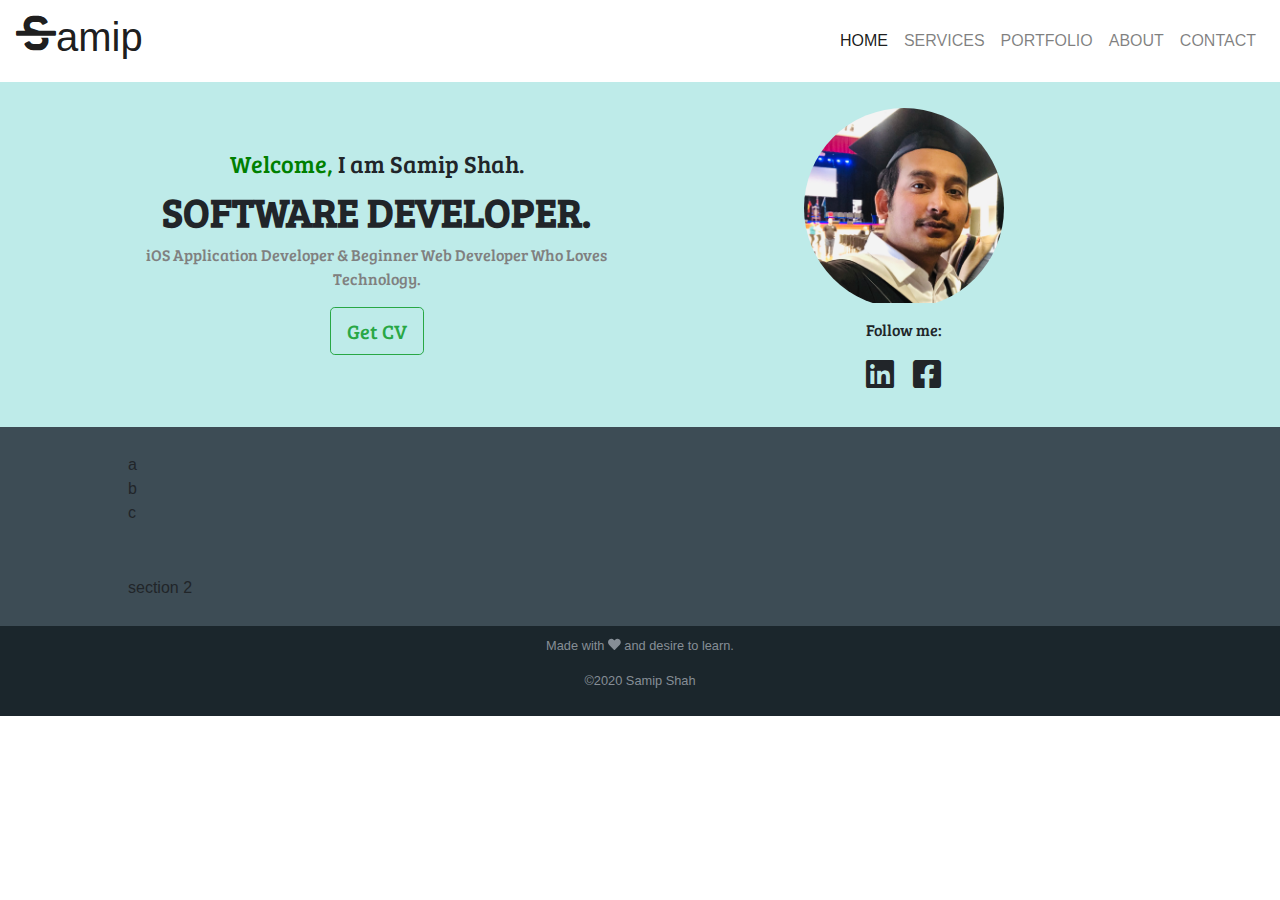
==== index.html @ de15ed1d "Started Home Page" ====
<!DOCTYPE html>
<html lang="en">

<head>
    <title>My Page!</title>
    <link rel="stylesheet" href="styles.css">
    <!-- Bootstrap -->
    <link rel="stylesheet" href="https://stackpath.bootstrapcdn.com/bootstrap/4.3.1/css/bootstrap.min.css"
        integrity="sha384-ggOyR0iXCbMQv3Xipma34MD+dH/1fQ784/j6cY/iJTQUOhcWr7x9JvoRxT2MZw1T" crossorigin="anonymous">
    <!-- JQuery -->
    <script src="https://code.jquery.com/jquery-3.3.1.slim.min.js"
        integrity="sha384-q8i/X+965DzO0rT7abK41JStQIAqVgRVzpbzo5smXKp4YfRvH+8abtTE1Pi6jizo"
        crossorigin="anonymous"></script>
    <script src="https://cdnjs.cloudflare.com/ajax/libs/popper.js/1.14.7/umd/popper.min.js"
        integrity="sha384-UO2eT0CpHqdSJQ6hJty5KVphtPhzWj9WO1clHTMGa3JDZwrnQq4sF86dIHNDz0W1"
        crossorigin="anonymous"></script>
    <script src="https://stackpath.bootstrapcdn.com/bootstrap/4.3.1/js/bootstrap.min.js"
        integrity="sha384-JjSmVgyd0p3pXB1rRibZUAYoIIy6OrQ6VrjIEaFf/nJGzIxFDsf4x0xIM+B07jRM"
        crossorigin="anonymous"></script>
    <!-- Font Awesome Bootstrap CDN-->
    <link href="https://use.fontawesome.com/releases/v5.0.7/css/all.css" rel="stylesheet">
    <!-- Fonts -->
    <link href="https://fonts.googleapis.com/css?family=Bree+Serif|Crete+Round&display=swap" rel="stylesheet">
</head>

<body>

    <!-- Navigation Bar -->
    <nav class="navbar navbar-expand-md navbar-light">
        <a class="navbar-brand" href="#">
            <h1> <i class="fas fa-strikethrough" style="float:left"></i>amip</h1>
        </a>
        <button class="navbar-toggler" type="button" data-toggle="collapse" data-target="#navbarNav"
            aria-controls="navbarNav" aria-expanded="false" aria-label="Toggle navigation">
            <span class="navbar-toggler-icon"></span>
        </button>
        <div class="collapse navbar-collapse" id="navbarNav">
            <ul class="navbar-nav ml-auto">
                <li class="nav-item active"><a class="nav-link" href="#profile">HOME <span class="sr-only">(current)</span></a>
                </li>
                <li class="nav-item"></li><a class="nav-link" href="#">SERVICES</a> </li>
                <li class="nav-item"><a class="nav-link" href="#">PORTFOLIO</a></li>
                <li class="nav-item"><a class="nav-link" href="#">ABOUT</a></li>
                <li class="nav-item"><a class="nav-link" href="#">CONTACT</a></li>
            </ul>
        </div>
    </nav>

    <!-- Profile Section -->
    <section id="profile">
        <div class="row">
            <div class="col-lg-6 profile-text">
                <h4 id="welcome"> <span> Welcome, </span> I am Samip Shah.</h4>
                <h1 id='job-title'>SOFTWARE DEVELOPER.</h1>
                <p id='job-subtitle'>iOS Application Developer & Beginner Web Developer Who Loves Technology.</p>
                <button type="button" class="btn btn-outline-success btn-lg">Get CV</button>
           
            </div>
            <div class="col-lg-6">
                <div class="avatar">
                    <img src="images/sam1.jpeg" alt="Samip's Photo" width="100%">
                </div>
               
                <div class="follow-me">
                    <p>Follow me:</p>
                    <a class="follow-link" href="https://au.linkedin.com/in/samip-shah-274758122"><i class="fab fa-linkedin fa-2x"></i></a>
                    <a class="follow-link"  href="https://www.facebook.com/Samiiiip"><i class="fab fa-facebook-square fa-2x"></i></a>
                </div>

            </div>

        </div>


    </section>

    <section>
        <div>a</div>
        <div>b</div>
        <div>c</div>
    </section>
    <section>section 2</section>
    <footer>
        <p>Made with <svg aria-labelledby="svg-inline--fa-title-WrCo3zv5BnmV" data-prefix="fas" data-icon="heart"
                role="img" xmlns="http://www.w3.org/2000/svg" viewBox="0 0 512 512" class="svg-icon-small">
                <title>love</title>
                <path fill="currentColor"
                    d="M462.3 62.6C407.5 15.9 326 24.3 275.7 76.2L256 96.5l-19.7-20.3C186.1 24.3 104.5 15.9 49.7 62.6c-62.8 53.6-66.1 149.8-9.9 207.9l193.5 199.8c12.5 12.9 32.8 12.9 45.3 0l193.5-199.8c56.3-58.1 53-154.3-9.8-207.9z"
                    class=""></path>
            </svg> and desire to learn.</p>
        <p>©2020 Samip Shah</p>
    </footer>

</body>

</html>
---- styles.css ----
/* Selectors */
a{
    text-decoration: none;
}



body{
    background: #beebe9;
    font-family: "Crete Round","Helvetica Neue",Helvetica,Arial,sans-serif;
    text-align: center;
    
}



footer{
    background: #1b262c;
    color: #868e96;
    display: inline-flex;
    padding: 10px 20px;
    text-align: center;
    font-size: 0.8rem;
}


header{
    color: #1a1f25;
}

section{
   background-color: #3d4c55;
   padding: 2% 10%;
}


/* Nav Section */
.svg-icon-small{
    height: 1em;
    vertical-align: -0.125em;
}

/* Profile Section */
.avatar {
    width: 200px;
    height: 200px;
    border-radius: 50%;
    overflow: hidden;
    margin-left: auto;
    margin-right: auto;
  }

  .follow-me{
    text-align: center;
    padding: 10px;
}

.follow-link{
    padding: 8px;
    color: inherit;
}


#job-subtitle{
    color: grey;
}

#job-title{
    font-weight: bolder;
}

  #profile{
    font-family: 'Bree Serif','Crete Round', serif;
    background-color: #beebe9;
    line-height: 1.5;
}

.profile-text{
    padding: 4%;
   text-align: center;
   vertical-align: middle;
}

  .rouned-image{
    vertical-align: middle;
    width: 50px;
    height: 50px;
    border-radius: 100%;
}

  #welcome span{
    color: green;
    
}
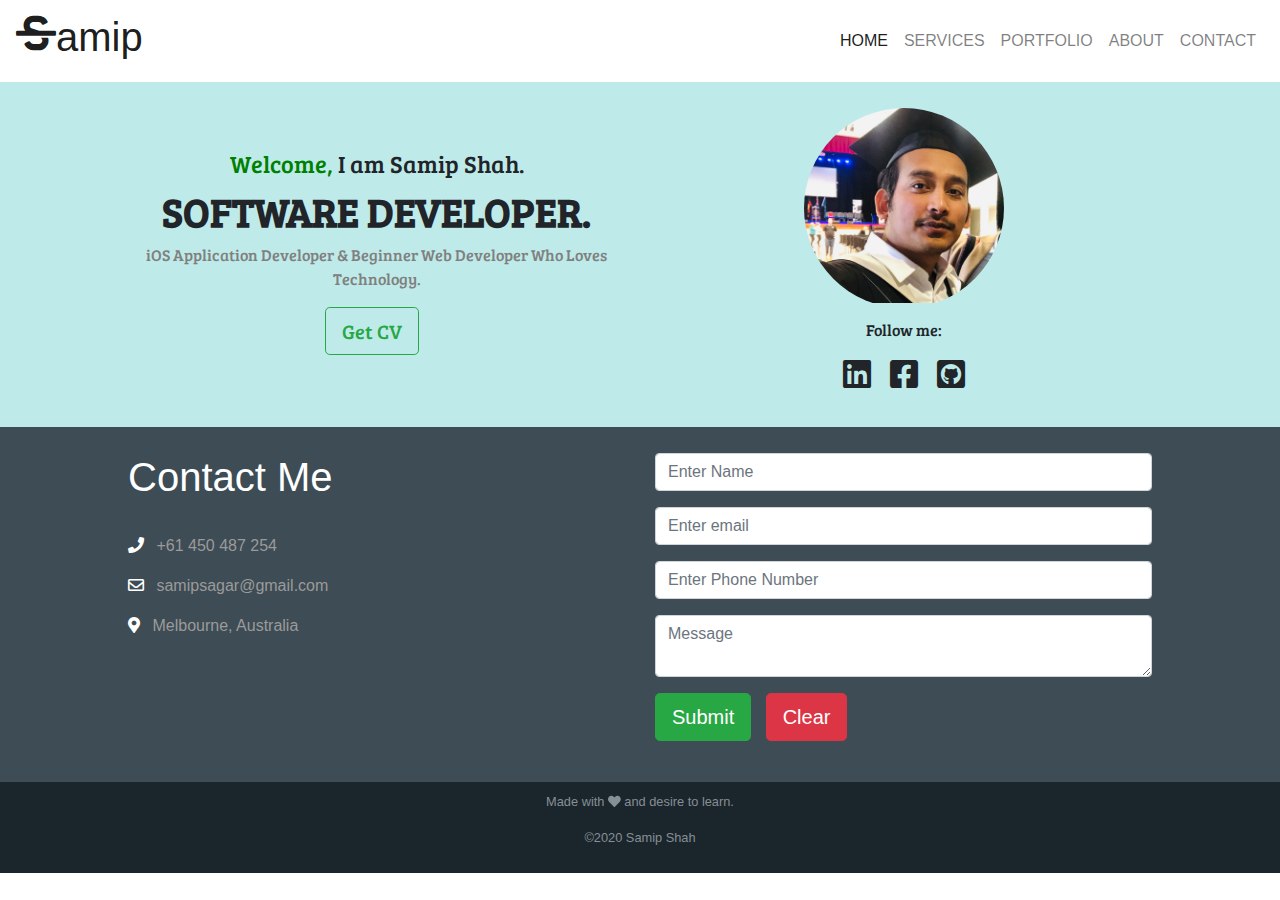
==== commit ae31ce68: "Add files via upload" ====
--- a/index.html
+++ b/index.html
@@ -2,7 +2,7 @@
 <html lang="en">
 
 <head>
-    <title>My Page!</title>
+    <title>Samip Shah</title>
     <link rel="stylesheet" href="styles.css">
     <!-- Bootstrap -->
     <link rel="stylesheet" href="https://stackpath.bootstrapcdn.com/bootstrap/4.3.1/css/bootstrap.min.css"
@@ -24,7 +24,6 @@
 </head>
 
 <body>
-
     <!-- Navigation Bar -->
     <nav class="navbar navbar-expand-md navbar-light">
         <a class="navbar-brand" href="#">
@@ -36,7 +35,8 @@
         </button>
         <div class="collapse navbar-collapse" id="navbarNav">
             <ul class="navbar-nav ml-auto">
-                <li class="nav-item active"><a class="nav-link" href="#profile">HOME <span class="sr-only">(current)</span></a>
+                <li class="nav-item active"><a class="nav-link" href="#profile">HOME <span
+                            class="sr-only">(current)</span></a>
                 </li>
                 <li class="nav-item"></li><a class="nav-link" href="#">SERVICES</a> </li>
                 <li class="nav-item"><a class="nav-link" href="#">PORTFOLIO</a></li>
@@ -54,17 +54,22 @@
                 <h1 id='job-title'>SOFTWARE DEVELOPER.</h1>
                 <p id='job-subtitle'>iOS Application Developer & Beginner Web Developer Who Loves Technology.</p>
                 <button type="button" class="btn btn-outline-success btn-lg">Get CV</button>
-           
+
             </div>
             <div class="col-lg-6">
                 <div class="avatar">
                     <img src="images/sam1.jpeg" alt="Samip's Photo" width="100%">
                 </div>
-               
+
                 <div class="follow-me">
                     <p>Follow me:</p>
-                    <a class="follow-link" href="https://au.linkedin.com/in/samip-shah-274758122"><i class="fab fa-linkedin fa-2x"></i></a>
-                    <a class="follow-link"  href="https://www.facebook.com/Samiiiip"><i class="fab fa-facebook-square fa-2x"></i></a>
+                    <a class="follow-link" href="https://au.linkedin.com/in/samip-shah-274758122"><i
+                            class="fab fa-linkedin fa-2x"></i></a>
+                    <a class="follow-link" href="https://www.facebook.com/Samiiiip"><i
+                            class="fab fa-facebook-square fa-2x"></i></a>
+                    <a class="follow-link" href="https://github.com/samip77"><i class="fab fa-github-square fa-2x"></i></a>
+
+
                 </div>
 
             </div>
@@ -74,12 +79,44 @@
 
     </section>
 
-    <section>
-        <div>a</div>
-        <div>b</div>
-        <div>c</div>
+
+    <!-- Contact Section -->
+    <section id="contact-section">
+        <div class="row">
+            <div class="contact-detail col-lg-6">
+                <h1 id="contact-header">Contact Me</h1>
+                <p><i class="fas fa-phone contact-icons"></i> +61 450 487 254</p>
+                <p><i class="far fa-envelope contact-icons"></i> samipsagar@gmail.com</p>
+                <p><i class="fas fa-map-marker-alt contact-icons"></i> Melbourne, Australia</p>
+            </div>
+
+            <div class="contact-form col-lg-6">
+                <form>
+                    <div class="form-group">
+                        <input type="text" class="form-control" id="input-name" placeholder="Enter Name">
+                    </div>
+                    <div class="form-group">
+                        <input type="email" class="form-control" id="input-email" aria-describedby="emailHelp"
+                            placeholder="Enter email">
+                    </div>
+                    <div class="form-group">
+                        <input type="tel" class="form-control" id="input-tel" placeholder="Enter Phone Number">
+                    </div>
+                    <div class="form-group">
+                        <textarea class="form-control" aria-label="textarea" placeholder="Message"></textarea>
+                    </div>
+                    <div class="form-group">
+                        <button type="submit" class="btn btn-success btn-lg">Submit</button>
+                        <button class="btn btn-danger btn-lg">Clear</button>
+                    </div>
+                </form>
+            </div>
+        </div>
+
     </section>
-    <section>section 2</section>
+
+
+
     <footer>
         <p>Made with <svg aria-labelledby="svg-inline--fa-title-WrCo3zv5BnmV" data-prefix="fas" data-icon="heart"
                 role="img" xmlns="http://www.w3.org/2000/svg" viewBox="0 0 512 512" class="svg-icon-small">
--- a/styles.css
+++ b/styles.css
@@ -91,4 +91,23 @@
   #welcome span{
     color: green;
     
-}+}
+
+/* Contact Me */
+.btn{
+    margin-right: 2%;
+}
+
+.contact-detail{
+    color: rgb(156, 154, 154);
+    padding: 0% 3% 3% 0%;
+}
+
+#contact-header{
+    color: white;
+    padding-bottom: 5%;
+}
+.contact-icons{
+    color: white;
+    padding-right: 8px;
+}
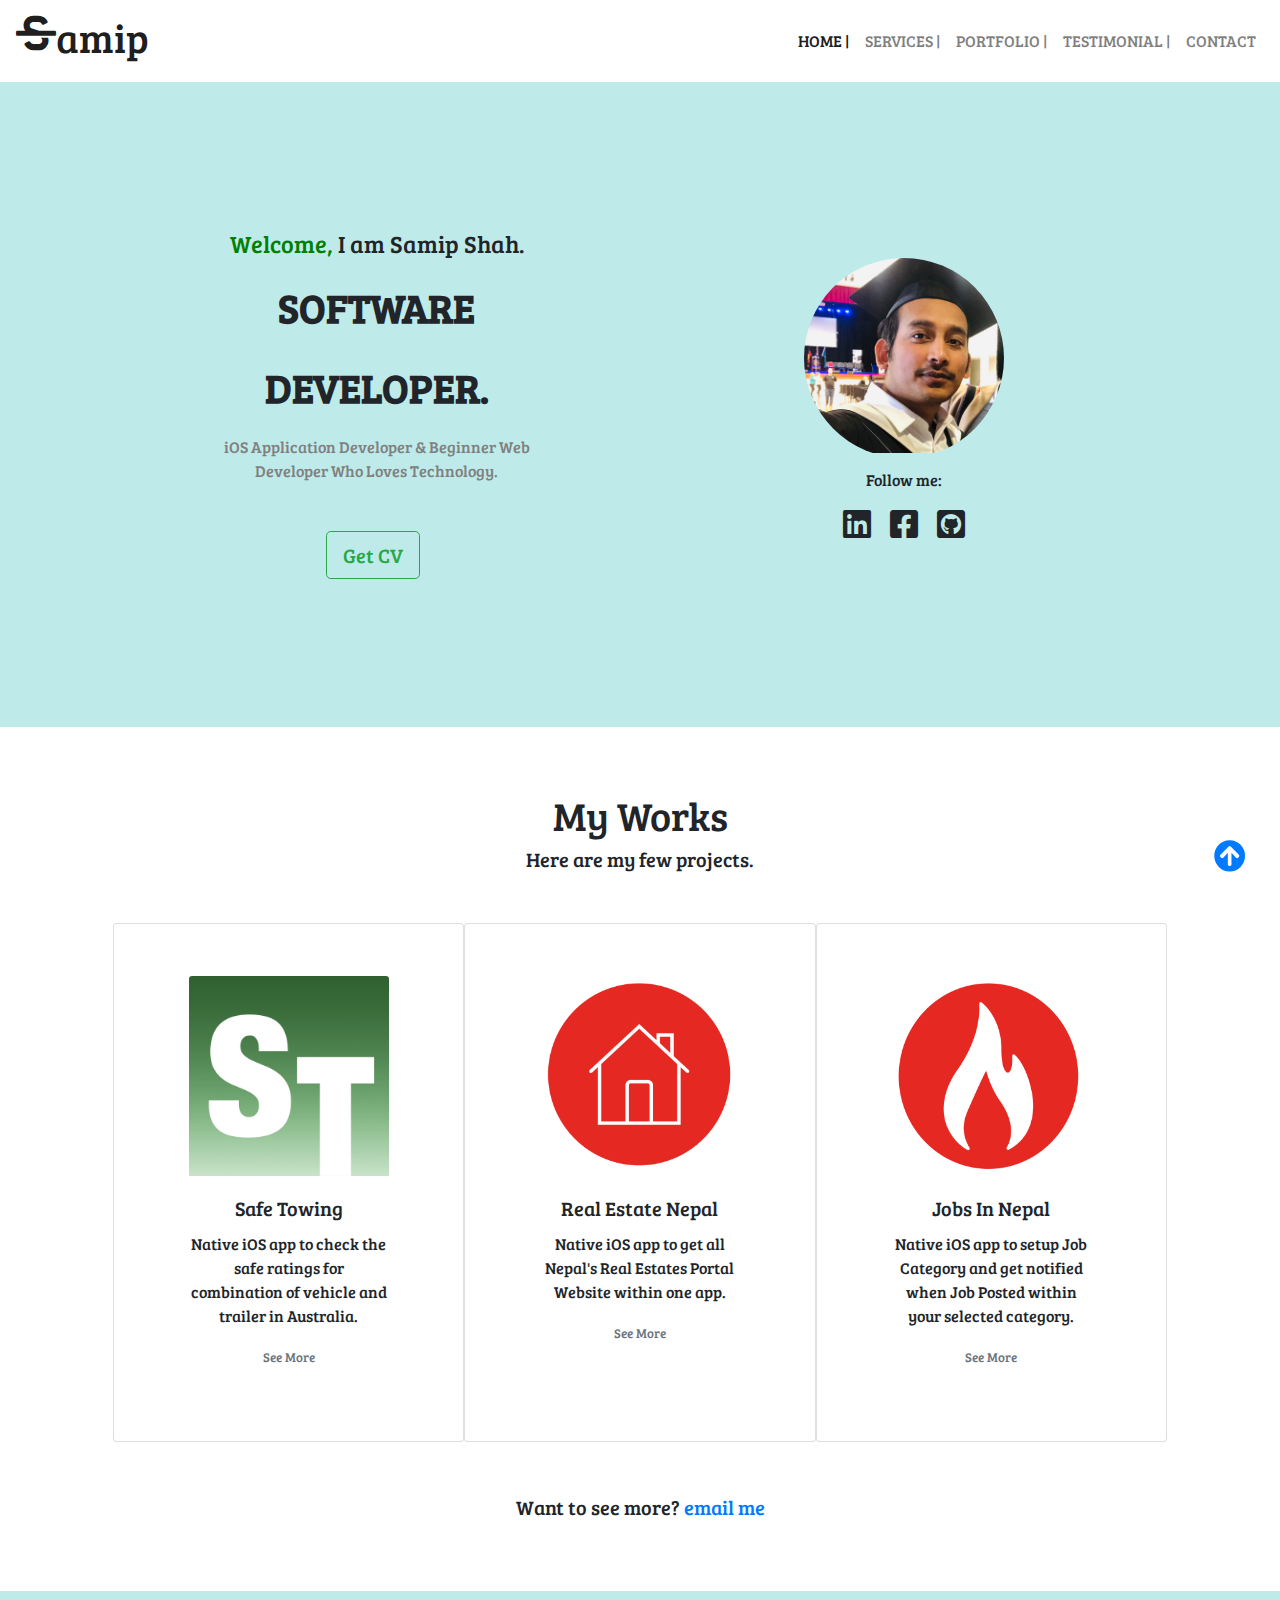
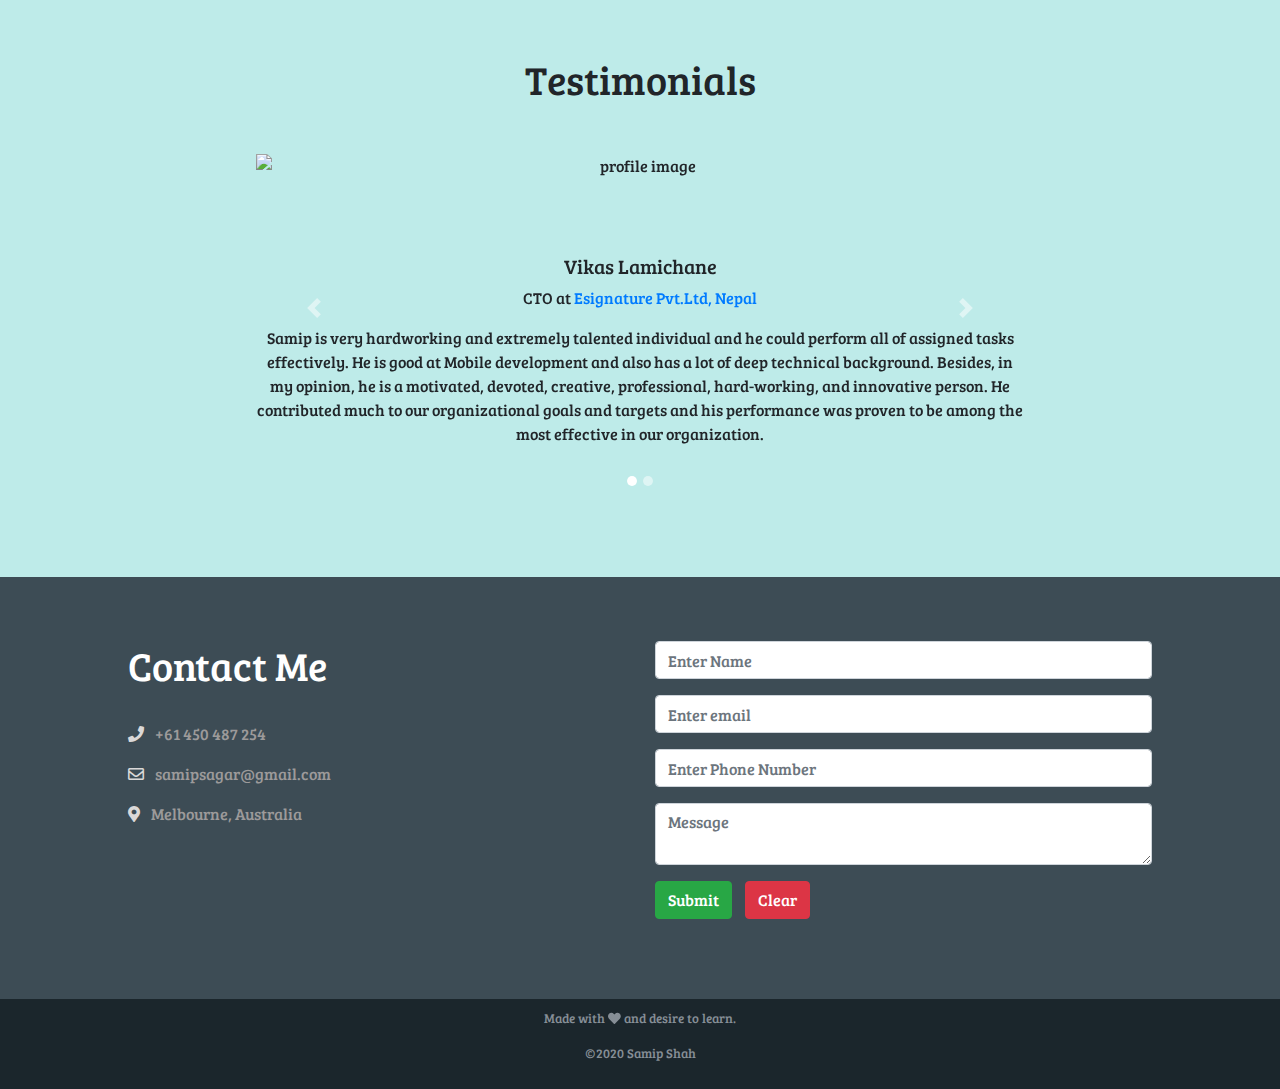
==== commit 5f66c8de: "Add files via upload" ====
--- a/index.html
+++ b/index.html
@@ -3,7 +3,7 @@
 
 <head>
     <title>Samip Shah</title>
-    <link rel="stylesheet" href="styles.css">
+    
     <!-- Bootstrap -->
     <link rel="stylesheet" href="https://stackpath.bootstrapcdn.com/bootstrap/4.3.1/css/bootstrap.min.css"
         integrity="sha384-ggOyR0iXCbMQv3Xipma34MD+dH/1fQ784/j6cY/iJTQUOhcWr7x9JvoRxT2MZw1T" crossorigin="anonymous">
@@ -21,6 +21,8 @@
     <link href="https://use.fontawesome.com/releases/v5.0.7/css/all.css" rel="stylesheet">
     <!-- Fonts -->
     <link href="https://fonts.googleapis.com/css?family=Bree+Serif|Crete+Round&display=swap" rel="stylesheet">
+    <link rel="stylesheet" href="styles.css">
+    
 </head>
 
 <body>
@@ -35,28 +37,28 @@
         </button>
         <div class="collapse navbar-collapse" id="navbarNav">
             <ul class="navbar-nav ml-auto">
-                <li class="nav-item active"><a class="nav-link" href="#profile">HOME <span
-                            class="sr-only">(current)</span></a>
+                <li class="nav-item active"><a class="nav-link" href="#profile-section">HOME |</a>
                 </li>
-                <li class="nav-item"></li><a class="nav-link" href="#">SERVICES</a> </li>
-                <li class="nav-item"><a class="nav-link" href="#">PORTFOLIO</a></li>
-                <li class="nav-item"><a class="nav-link" href="#">ABOUT</a></li>
-                <li class="nav-item"><a class="nav-link" href="#">CONTACT</a></li>
+                <li class="nav-item"></li><a class="nav-link" href="#">SERVICES |</a> </li>
+                <li class="nav-item"><a class="nav-link" href="#portfolio-section">PORTFOLIO |</a></li>
+                <li class="nav-item"><a class="nav-link" href="#testimonial-section">TESTIMONIAL |</a></li>
+                <li class="nav-item"><a class="nav-link" href="#contact-section">CONTACT</a></li>
             </ul>
         </div>
     </nav>
 
     <!-- Profile Section -->
-    <section id="profile">
+    <section id="profile-section">
         <div class="row">
-            <div class="col-lg-6 profile-text">
+            <div class="col-lg-6 profile-decoration">
                 <h4 id="welcome"> <span> Welcome, </span> I am Samip Shah.</h4>
                 <h1 id='job-title'>SOFTWARE DEVELOPER.</h1>
                 <p id='job-subtitle'>iOS Application Developer & Beginner Web Developer Who Loves Technology.</p>
-                <button type="button" class="btn btn-outline-success btn-lg">Get CV</button>
-
-            </div>
-            <div class="col-lg-6">
+                <a href="https://drive.google.com/open?id=1Mwg7FErZd4bQFOlJo0DcmWFqOMmaHLR_"   target="_blank">
+                    <button type="button" class="btn btn-outline-success btn-lg"> Get CV</button>
+                </a>
+            </div>
+            <div class="col-lg-6 profile-decoration">
                 <div class="avatar">
                     <img src="images/sam1.jpeg" alt="Samip's Photo" width="100%">
                 </div>
@@ -67,18 +69,102 @@
                             class="fab fa-linkedin fa-2x"></i></a>
                     <a class="follow-link" href="https://www.facebook.com/Samiiiip"><i
                             class="fab fa-facebook-square fa-2x"></i></a>
-                    <a class="follow-link" href="https://github.com/samip77"><i class="fab fa-github-square fa-2x"></i></a>
-
-
-                </div>
-
-            </div>
-
-        </div>
-
-
-    </section>
-
+                    <a class="follow-link" href="https://github.com/samip77"><i
+                            class="fab fa-github-square fa-2x"></i></a>
+
+
+                </div>
+
+            </div>
+
+        </div>
+
+    </section>
+
+    <!-- Portfolio -->
+    <section id="portfolio-section">
+        <h1> My Works</h1>
+        <h5 id="portfolio-subtitle">Here are my few projects.</h5>
+        
+        <div class="row">
+            <div class=" col-lg-4 col-md-6 card">
+                <img src="/images/safe-towing.png" class="card-img-top" alt="image">
+                <div class="card-body">
+                    <h5 class="card-title">Safe Towing</h5>
+                    <p class="card-text">Native iOS app to check the safe ratings for combination of vehicle and trailer in Australia.</p>
+                    <a href="https://testflight.apple.com/join/BWZs
+                    z4bE" target="_blank"><p class="card-text"><small class="text-muted">See More</small></p></a>
+                    
+                </div>
+            </div>
+
+            <div class=" col-lg-4 col-md-6 card">
+                <img src="/images/real-estate-nepal.png" class="card-img-top" alt="image">
+                <div class="card-body">
+                    <h5 class="card-title">Real Estate Nepal</h5>
+                    <p class="card-text">Native iOS app to get all Nepal's Real Estates Portal Website within one app.</p>
+                    <a href="https://apps.apple.com/ae/app/real-estate-nepal/id1177378946" target="_blank"><p class="card-text"><small class="text-muted">See More</small></p></a>
+                    
+                </div>
+            </div>
+
+            <div class=" col-lg-4 col-md-6 card">
+                <img src="/images/jobs-in-nepal.png" class="card-img-top" alt="image">
+                <div class="card-body">
+                    <h5 class="card-title">Jobs In Nepal</h5>
+                    <p class="card-text">Native iOS app to setup Job Category and get notified when Job Posted within your selected category.</p>
+                    <a href="https://apps.apple.com/us/app/jobs-in-nepal/id1162579926" target="_blank"><p class="card-text"><small class="text-muted">See More</small></p></a>
+                    
+                </div>
+            </div>
+        </div>
+        <h5>Want to see more? <a href="mailto:samipsagar@gmail.com">email me</a> </h5>
+
+    </section>
+
+    <section id="testimonial-section">
+        <h1>Testimonials</h1>
+
+        <div id="testimonial">
+            <div id="carouselExampleIndicators" class="carousel slide" data-ride="carousel">
+                <ol class="carousel-indicators">
+                    <li data-target="#carouselExampleIndicators" data-slide-to="0" class="active"></li>
+                    <li data-target="#carouselExampleIndicators" data-slide-to="1"></li>
+                  </ol>
+
+                <div class="carousel-inner">
+                    <div class="carousel-item  active">
+                        <img  class="d-block w-100 " src="https://media-exp1.licdn.com/dms/image/C4E03AQFgdnhAEw2_0Q/profile-displayphoto-shrink_200_200/0?e=1585180800&v=beta&t=eCPJxl-Mf0yw22-zw7P5oxsDI9oKc2Q5RCHym_Qis_c" alt="profile image">
+                         <h5>Vikas Lamichane</h5>
+                         <p>CTO at <a href="http://esignature.com.np/">Esignature Pvt.Ltd, Nepal</a> </p>
+                         <p>Samip is very hardworking and extremely talented individual and he could perform all of assigned tasks effectively. He is good at Mobile development and also has a lot of deep technical background. Besides, in my opinion, he is a motivated, devoted, creative, professional, hard-working, and innovative person. He contributed much to our organizational goals and targets and his performance was proven to be among the most effective in our organization.</p>
+                    </div>
+        
+                    <div class="carousel-item ">
+                        <img  class="d-block w-100 " src="https://media-exp1.licdn.com/dms/image/C5103AQEpLgdmSSkddw/profile-displayphoto-shrink_200_200/0?e=1585180800&v=beta&t=Se7uiFIFz8PsnxNTlYODZlEaNF7P-08jekmcO-tk4Tg" alt="profile image">
+                        <h5>Dip kasyap</h5>
+                        <p>iOS developer at <a href="https://mport.com/"> mPort, Austraia</a></p>
+                        <p>I mentored him while I was working at E-signature. I found him a very quick learner, friendly, professional and dedicated to the task. He is a problem solver and an easy fit for any team he is assigned to and an influential member.
+                            Personal, I have worked with him on several projects on which his contribution was significant to the success of projects</p>
+                    </div>
+    
+                </div>                
+                <a class="carousel-control-prev" href="#carouselExampleIndicators" role="button" data-slide="prev">
+                  <span class="carousel-control-prev-icon" aria-hidden="true"></span>
+                  <span class="sr-only">Previous</span>
+                </a>
+                <a class="carousel-control-next" href="#carouselExampleIndicators" role="button" data-slide="next">
+                  <span class="carousel-control-next-icon" aria-hidden="true"></span>
+                  <span class="sr-only">Next</span>
+                </a>
+            </div>
+            
+    
+
+        </div>
+
+        
+    </section>
 
     <!-- Contact Section -->
     <section id="contact-section">
@@ -91,7 +177,7 @@
             </div>
 
             <div class="contact-form col-lg-6">
-                <form>
+                <form action="mailto:samipsagar@gmail.com" method="post" enctype="text/plain">
                     <div class="form-group">
                         <input type="text" class="form-control" id="input-name" placeholder="Enter Name">
                     </div>
@@ -106,14 +192,16 @@
                         <textarea class="form-control" aria-label="textarea" placeholder="Message"></textarea>
                     </div>
                     <div class="form-group">
-                        <button type="submit" class="btn btn-success btn-lg">Submit</button>
-                        <button class="btn btn-danger btn-lg">Clear</button>
+                        <button type="submit" class="btn btn-success ">Submit</button>
+                        <button class="btn btn-danger ">Clear</button>
                     </div>
                 </form>
             </div>
         </div>
 
     </section>
+
+
 
 
 
@@ -128,6 +216,11 @@
         <p>©2020 Samip Shah</p>
     </footer>
 
+    <div id="fixed-button" class="fixed-action-btn">
+        <a href="#profile-section">
+            <i class="fas fa-arrow-circle-up fa-2x"></i>
+        </a>
+    </div>
 </body>
 
 </html>--- a/styles.css
+++ b/styles.css
@@ -1,23 +1,21 @@
 /* Selectors */
-a{
+/* a{
     text-decoration: none;
-}
-
-
+} */
 
 body{
-    background: #beebe9;
-    font-family: "Crete Round","Helvetica Neue",Helvetica,Arial,sans-serif;
+    background-color: white;
+    font-family: "Bree Serif","Crete Round","Helvetica Neue",Helvetica,Arial,sans-serif;
     text-align: center;
-    
+    margin: 0;
+    padding: 0;
 }
 
 
 
 footer{
-    background: #1b262c;
+    background-color: #1b262c;
     color: #868e96;
-    display: inline-flex;
     padding: 10px 20px;
     text-align: center;
     font-size: 0.8rem;
@@ -29,8 +27,8 @@
 }
 
 section{
-   background-color: #3d4c55;
-   padding: 2% 10%;
+   padding: 5% 10%;
+   text-align: center;
 }
 
 
@@ -63,28 +61,31 @@
 
 #job-subtitle{
     color: grey;
+    padding-bottom: 2rem;
 }
 
 #job-title{
     font-weight: bolder;
+    line-height: 2;
 }
 
-  #profile{
+  #profile-section{
+    background-color: #beebe9;
     font-family: 'Bree Serif','Crete Round', serif;
-    background-color: #beebe9;
     line-height: 1.5;
 }
 
-.profile-text{
-    padding: 4%;
+.profile-decoration{
    text-align: center;
-   vertical-align: middle;
+   margin-top: auto;
+   margin-bottom: auto;
+   padding: 8%;
 }
 
   .rouned-image{
     vertical-align: middle;
-    width: 50px;
-    height: 50px;
+    width: 80px;
+    height: 80px;
     border-radius: 100%;
 }
 
@@ -93,14 +94,41 @@
     
 }
 
+/* Portfolio-section */
+
+#portfolio-section{
+    background-color: white;
+    text-align: center;
+}
+
+#portfolio-subtitle{
+    margin-bottom: 5%;
+}
+
+#portfolio-section img{
+   width: 200px;
+   height: 200px;
+   margin-left: auto ;
+   margin-right: auto ;
+}
+
+.card{
+    margin: 0 0 5% 0;
+    padding: 5%;
+}
+
 /* Contact Me */
 .btn{
     margin-right: 2%;
 }
 
+#contact-section{
+    background-color: #3d4c55;
+    text-align: left;
+}
+
 .contact-detail{
     color: rgb(156, 154, 154);
-    padding: 0% 3% 3% 0%;
 }
 
 #contact-header{
@@ -108,6 +136,43 @@
     padding-bottom: 5%;
 }
 .contact-icons{
-    color: white;
+    color: rgb(218, 216, 216);
     padding-right: 8px;
 }
+
+
+/* fixed button */
+#fixed-button{
+    bottom: 2%; 
+    right: 2%;
+    position: fixed; 
+    padding: 8px;
+}
+
+
+/* Testimonial section */
+
+#testimonial-section{
+    background-color: #beebe9;
+}
+
+#testimonial{
+ margin: 5% auto 5% auto;
+ max-width: 75%;
+
+}
+
+#testimonial img {
+    width: 100px;
+    height: 100px;
+    object-fit: contain;
+}
+
+.carousel-indicators li {
+    width: 10px;
+    height: 10px;
+    border-radius: 100%;
+}
+.carousel-indicators {
+    bottom: -50px;
+}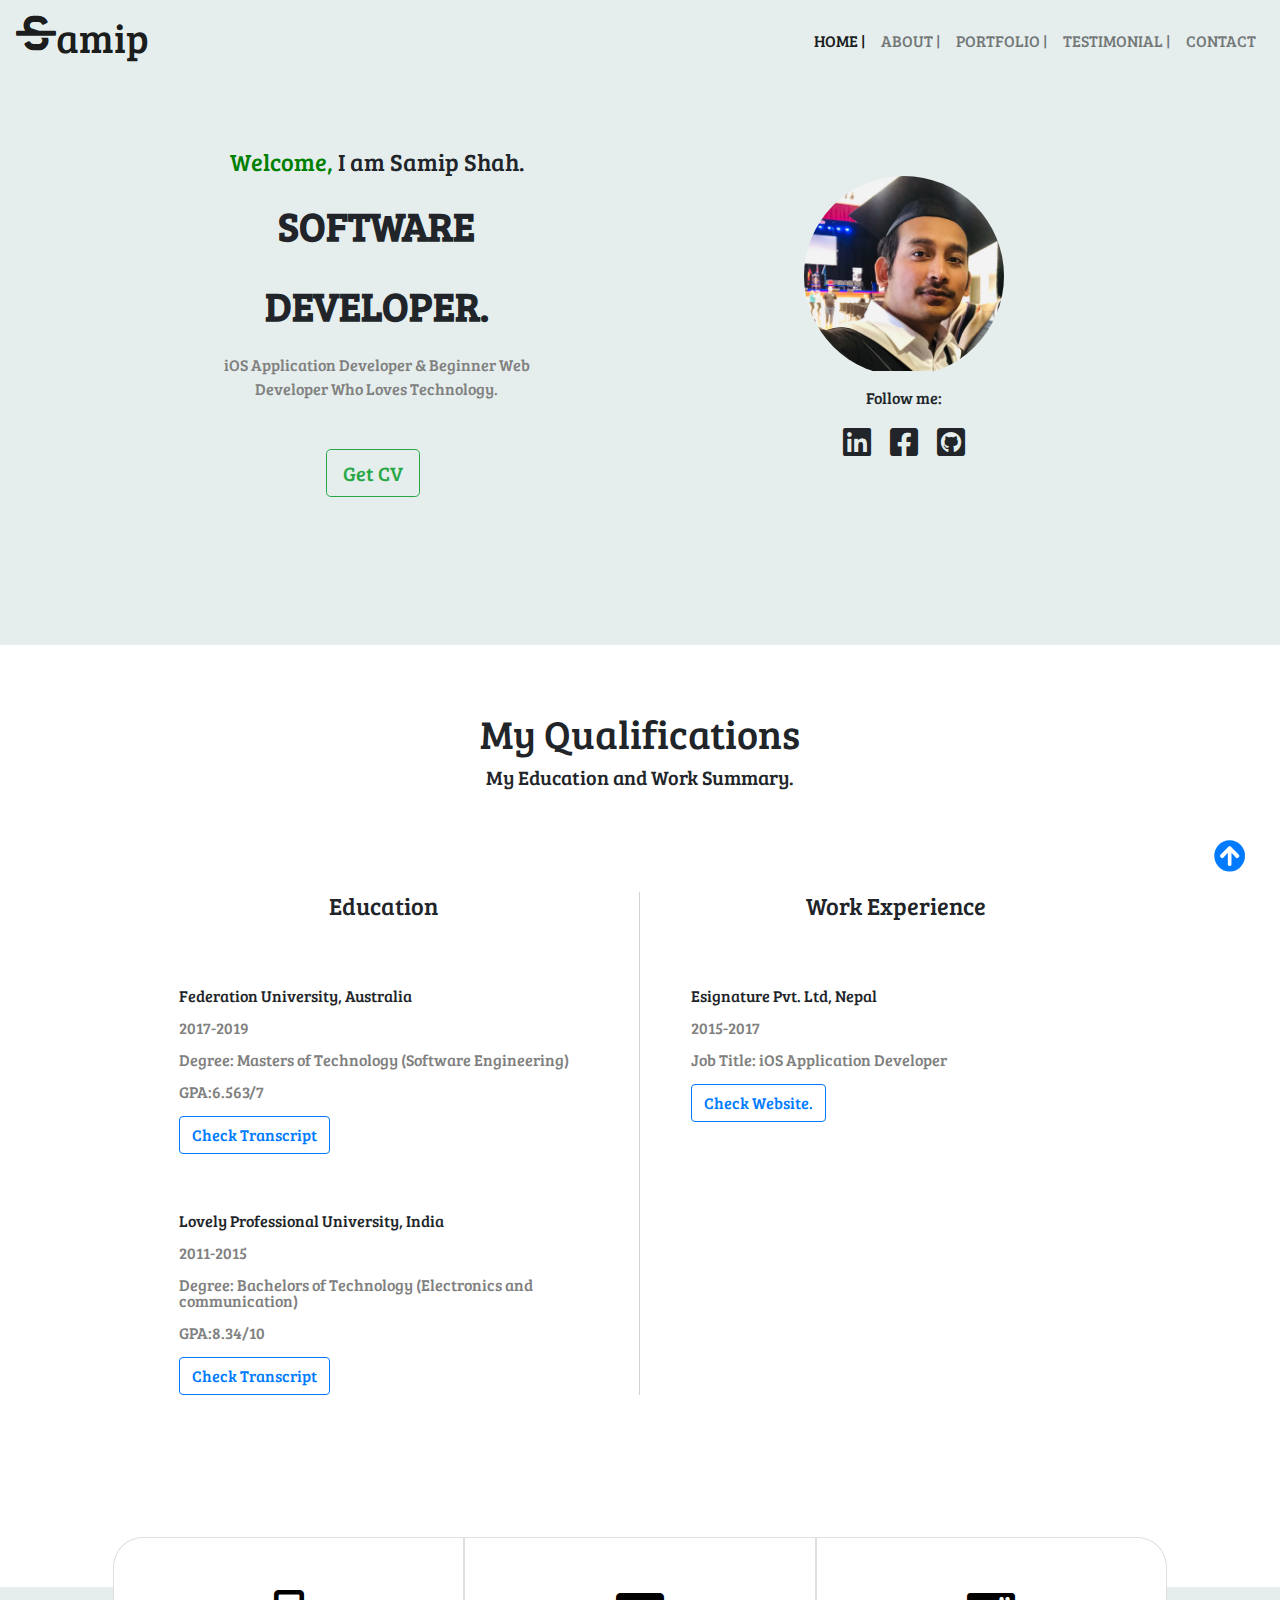
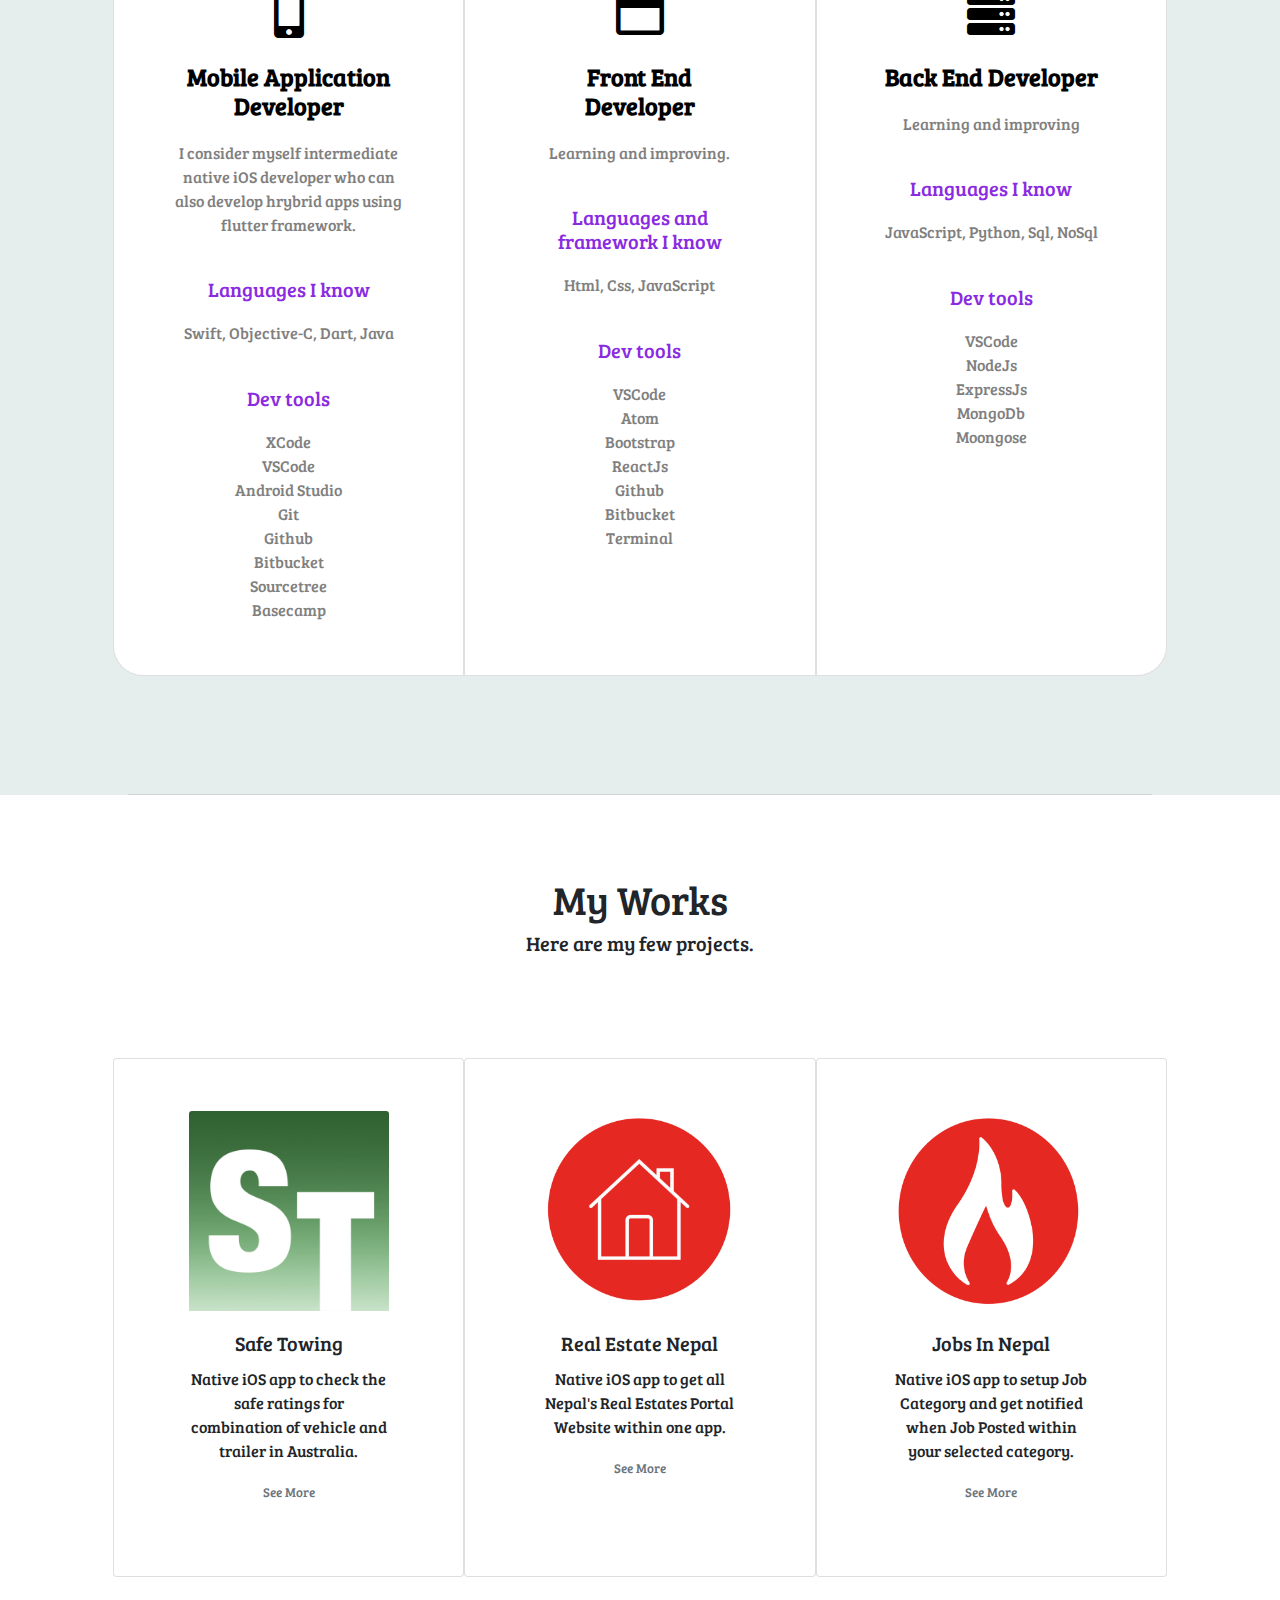
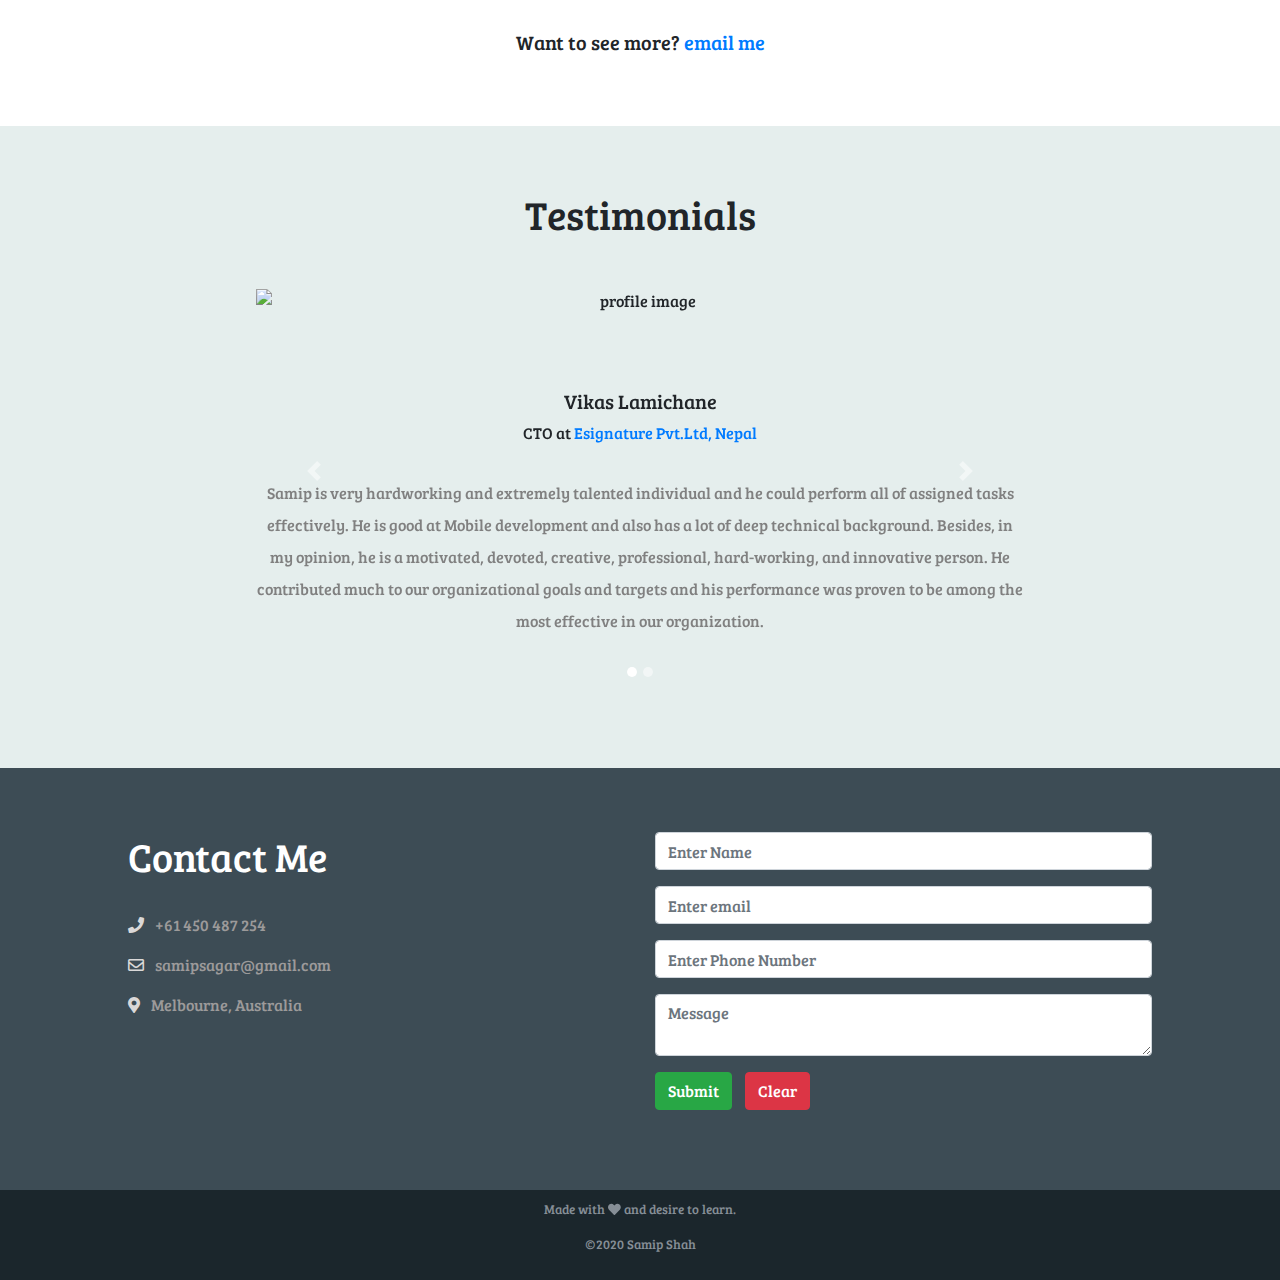
==== commit a8f965bb: "Add files via upload" ====
--- a/index.html
+++ b/index.html
@@ -3,7 +3,7 @@
 
 <head>
     <title>Samip Shah</title>
-    
+
     <!-- Bootstrap -->
     <link rel="stylesheet" href="https://stackpath.bootstrapcdn.com/bootstrap/4.3.1/css/bootstrap.min.css"
         integrity="sha384-ggOyR0iXCbMQv3Xipma34MD+dH/1fQ784/j6cY/iJTQUOhcWr7x9JvoRxT2MZw1T" crossorigin="anonymous">
@@ -22,12 +22,12 @@
     <!-- Fonts -->
     <link href="https://fonts.googleapis.com/css?family=Bree+Serif|Crete+Round&display=swap" rel="stylesheet">
     <link rel="stylesheet" href="styles.css">
-    
+
 </head>
 
 <body>
     <!-- Navigation Bar -->
-    <nav class="navbar navbar-expand-md navbar-light">
+    <nav class="navbar fixed-top navbar-expand-md navbar-light">
         <a class="navbar-brand" href="#">
             <h1> <i class="fas fa-strikethrough" style="float:left"></i>amip</h1>
         </a>
@@ -37,9 +37,8 @@
         </button>
         <div class="collapse navbar-collapse" id="navbarNav">
             <ul class="navbar-nav ml-auto">
-                <li class="nav-item active"><a class="nav-link" href="#profile-section">HOME |</a>
-                </li>
-                <li class="nav-item"></li><a class="nav-link" href="#">SERVICES |</a> </li>
+                <li class="nav-item active"><a class="nav-link" href="#profile-section">HOME |</a></li>
+                <li class="nav-item"></li><a class="nav-link" href="#about-section-1">ABOUT |</a> </li>
                 <li class="nav-item"><a class="nav-link" href="#portfolio-section">PORTFOLIO |</a></li>
                 <li class="nav-item"><a class="nav-link" href="#testimonial-section">TESTIMONIAL |</a></li>
                 <li class="nav-item"><a class="nav-link" href="#contact-section">CONTACT</a></li>
@@ -54,7 +53,7 @@
                 <h4 id="welcome"> <span> Welcome, </span> I am Samip Shah.</h4>
                 <h1 id='job-title'>SOFTWARE DEVELOPER.</h1>
                 <p id='job-subtitle'>iOS Application Developer & Beginner Web Developer Who Loves Technology.</p>
-                <a href="https://drive.google.com/open?id=1Mwg7FErZd4bQFOlJo0DcmWFqOMmaHLR_"   target="_blank">
+                <a href="https://drive.google.com/open?id=1Mwg7FErZd4bQFOlJo0DcmWFqOMmaHLR_" target="_blank">
                     <button type="button" class="btn btn-outline-success btn-lg"> Get CV</button>
                 </a>
             </div>
@@ -71,30 +70,153 @@
                             class="fab fa-facebook-square fa-2x"></i></a>
                     <a class="follow-link" href="https://github.com/samip77"><i
                             class="fab fa-github-square fa-2x"></i></a>
-
-
-                </div>
-
-            </div>
-
-        </div>
-
-    </section>
-
-    <!-- Portfolio -->
+                </div>
+
+            </div>
+
+        </div>
+
+    </section>
+
+
+    <!-- About Section -->
+
+    <section id="about-section-1">
+        <h1> My Qualifications</h1>
+        <h5 id="section-subtitle">My Education and Work Summary.</h5>
+
+        <div id="about-section-grid">
+            <div id="education-grid-item">
+                <h4>Education</h4>
+                <div class="work-experience">
+                    <h6>Federation University, Australia</h6>
+                    <p>2017-2019</p>
+                    <p>Degree: Masters of Technology (Software Engineering)</p>
+                    <p>GPA:6.563/7</p>
+                    <button type="button" class="btn btn-outline-primary">
+                        <a  target="_blank" href="https://drive.google.com/open?id=1aLGm-Ey-hTouqG2l3dbYqwwcHdOQyzbR">Check Transcript</a>
+                    </button>
+                </div> 
+
+                <div class="work-experience">
+                    <h6>Lovely Professional University, India</h6>
+                    <p>2011-2015</p>
+                    <p>Degree: Bachelors of Technology (Electronics and communication)</p>
+                    <p>GPA:8.34/10</p>
+                    <button type="button" class="btn btn-outline-primary">
+                        <a  target="_blank" href="https://drive.google.com/open?id=0B0TLT7oJ87lJeVVlQkNkTU81T1k">Check Transcript</a>
+                    </button>
+                </div>
+            </div>
+
+            <div id="experience-grid-item">
+                <h4>Work Experience</h4>
+                <div class="work-experience">
+                    <h6>Esignature Pvt. Ltd, Nepal</h6>
+                    <p>2015-2017</p>
+                    <p>Job Title: iOS Application Developer</p>
+                    <button type="button" class="btn btn-outline-primary">
+                        <a target="_blank" href="http://esignature.com.np/">Check Website.</a>
+                    </button>
+                </div>
+            </div>
+          </div>
+        
+    </section>
+
+
+    <section id="about-section-2">
+
+        <div class="row istransletedY">
+            <div class="col-lg-4 col-md-4 col-sm-12 is-first-card card">
+                <i class="fas fa-mobile-alt fa-3x"></i>
+                <h4>Mobile Application Developer</h3>
+                    <p> I consider myself intermediate native iOS developer who can also develop hrybrid apps using
+                        flutter framework.</p>
+                    <h5>Languages I know</h5>
+                    <p>
+                        <span>Swift,</span> <span>Objective-C,</span> <span>Dart,</span> <span>Java</span>
+                    </p>
+                    <h5>Dev tools</h5>
+                        <ul>
+                            <li>XCode</li>
+                            <li>VSCode</li>
+                            <li>Android Studio</li>
+                            <li>Git</li>
+                            <li>Github</li>
+                            <li>Bitbucket</li>
+                            <li>Sourcetree</li>
+                            <li>Basecamp</li>
+                        </ul>
+                        
+
+            </div>
+            <div class="col-lg-4 col-md-4  col-sm-12 is-middle-card card">
+                <i class="far fa-window-maximize fa-3x"></i>
+                <h4>Front End Developer</h3>
+                    <p> Learning and improving.</p>
+                    <h5>Languages and framework I know</h5>
+                        <p>
+                            <span>Html,</span> <span>Css,</span> <span>JavaScript</span>
+                        </p>
+                        <h5>Dev tools</h5>
+                         <ul>
+                             <li>VSCode</li>
+                             <li>Atom</li>
+                             <li>Bootstrap</li>
+                             <li>ReactJs</li>
+                             <li>Github</li>
+                             <li>Bitbucket</li>
+                             <li>Terminal</li>
+
+                         </ul>
+                    
+            </div>
+            <div class="col-lg-4  col-md-4  col-sm-12 is-last-card card">
+                <i class="fas fa-server fa-3x"></i>
+                <h4>Back End Developer</h4>
+                <p>Learning and improving</p>
+                <h5>Languages I know</h5>
+                    <p>
+                        <span>JavaScript,</span> <span>Python,</span> <span>Sql,</span> <span>NoSql</span>
+                    </p>
+                    <h5>Dev tools</h5>
+                    <ul>
+                        <li>VSCode</li>
+                        <li>NodeJs</li>
+                        <li>ExpressJs</li>
+                        <li>MongoDb</li>
+                        <li>Moongose</li>
+
+                    </ul>
+            </div>
+
+        </div>
+
+        <hr>
+    </section>
+
+
+  
+    <!-- Portfolio Section-->
+
     <section id="portfolio-section">
+
         <h1> My Works</h1>
-        <h5 id="portfolio-subtitle">Here are my few projects.</h5>
-        
+        <h5 id="section-subtitle">Here are my few projects.</h5>
+
         <div class="row">
             <div class=" col-lg-4 col-md-6 card">
                 <img src="/images/safe-towing.png" class="card-img-top" alt="image">
                 <div class="card-body">
                     <h5 class="card-title">Safe Towing</h5>
-                    <p class="card-text">Native iOS app to check the safe ratings for combination of vehicle and trailer in Australia.</p>
+                    <p class="card-text">Native iOS app to check the safe ratings for combination of vehicle and trailer
+                        in Australia.</p>
                     <a href="https://testflight.apple.com/join/BWZs
-                    z4bE" target="_blank"><p class="card-text"><small class="text-muted">See More</small></p></a>
-                    
+                    z4bE" target="_blank">
+                        <p class="card-text"><small class="text-muted">See More</small></p>
+                    </a>
+
                 </div>
             </div>
 
@@ -102,9 +224,12 @@
                 <img src="/images/real-estate-nepal.png" class="card-img-top" alt="image">
                 <div class="card-body">
                     <h5 class="card-title">Real Estate Nepal</h5>
-                    <p class="card-text">Native iOS app to get all Nepal's Real Estates Portal Website within one app.</p>
-                    <a href="https://apps.apple.com/ae/app/real-estate-nepal/id1177378946" target="_blank"><p class="card-text"><small class="text-muted">See More</small></p></a>
-                    
+                    <p class="card-text">Native iOS app to get all Nepal's Real Estates Portal Website within one app.
+                    </p>
+                    <a href="https://apps.apple.com/ae/app/real-estate-nepal/id1177378946" target="_blank">
+                        <p class="card-text"><small class="text-muted">See More</small></p>
+                    </a>
+
                 </div>
             </div>
 
@@ -112,9 +237,12 @@
                 <img src="/images/jobs-in-nepal.png" class="card-img-top" alt="image">
                 <div class="card-body">
                     <h5 class="card-title">Jobs In Nepal</h5>
-                    <p class="card-text">Native iOS app to setup Job Category and get notified when Job Posted within your selected category.</p>
-                    <a href="https://apps.apple.com/us/app/jobs-in-nepal/id1162579926" target="_blank"><p class="card-text"><small class="text-muted">See More</small></p></a>
-                    
+                    <p class="card-text">Native iOS app to setup Job Category and get notified when Job Posted within
+                        your selected category.</p>
+                    <a href="https://apps.apple.com/us/app/jobs-in-nepal/id1162579926" target="_blank">
+                        <p class="card-text"><small class="text-muted">See More</small></p>
+                    </a>
+
                 </div>
             </div>
         </div>
@@ -130,40 +258,49 @@
                 <ol class="carousel-indicators">
                     <li data-target="#carouselExampleIndicators" data-slide-to="0" class="active"></li>
                     <li data-target="#carouselExampleIndicators" data-slide-to="1"></li>
-                  </ol>
+                </ol>
 
                 <div class="carousel-inner">
                     <div class="carousel-item  active">
-                        <img  class="d-block w-100 " src="https://media-exp1.licdn.com/dms/image/C4E03AQFgdnhAEw2_0Q/profile-displayphoto-shrink_200_200/0?e=1585180800&v=beta&t=eCPJxl-Mf0yw22-zw7P5oxsDI9oKc2Q5RCHym_Qis_c" alt="profile image">
-                         <h5>Vikas Lamichane</h5>
-                         <p>CTO at <a href="http://esignature.com.np/">Esignature Pvt.Ltd, Nepal</a> </p>
-                         <p>Samip is very hardworking and extremely talented individual and he could perform all of assigned tasks effectively. He is good at Mobile development and also has a lot of deep technical background. Besides, in my opinion, he is a motivated, devoted, creative, professional, hard-working, and innovative person. He contributed much to our organizational goals and targets and his performance was proven to be among the most effective in our organization.</p>
-                    </div>
-        
+                        <img class="d-block w-100 "
+                            src="https://media-exp1.licdn.com/dms/image/C4E03AQFgdnhAEw2_0Q/profile-displayphoto-shrink_200_200/0?e=1585180800&v=beta&t=eCPJxl-Mf0yw22-zw7P5oxsDI9oKc2Q5RCHym_Qis_c"
+                            alt="profile image">
+                        <h5>Vikas Lamichane</h5>
+                        <p>CTO at <a href="http://esignature.com.np/">Esignature Pvt.Ltd, Nepal</a> </p>
+                        <p class="testimonial-text">Samip is very hardworking and extremely talented individual and he
+                            could perform all of assigned tasks effectively. He is good at Mobile development and also
+                            has a lot of deep technical background. Besides, in my opinion, he is a motivated, devoted,
+                            creative, professional, hard-working, and innovative person. He contributed much to our
+                            organizational goals and targets and his performance was proven to be among the most
+                            effective in our organization.</p>
+                    </div>
+
                     <div class="carousel-item ">
-                        <img  class="d-block w-100 " src="https://media-exp1.licdn.com/dms/image/C5103AQEpLgdmSSkddw/profile-displayphoto-shrink_200_200/0?e=1585180800&v=beta&t=Se7uiFIFz8PsnxNTlYODZlEaNF7P-08jekmcO-tk4Tg" alt="profile image">
+                        <img class="d-block w-100 "
+                            src="https://media-exp1.licdn.com/dms/image/C5103AQEpLgdmSSkddw/profile-displayphoto-shrink_200_200/0?e=1585180800&v=beta&t=Se7uiFIFz8PsnxNTlYODZlEaNF7P-08jekmcO-tk4Tg"
+                            alt="profile image">
                         <h5>Dip kasyap</h5>
                         <p>iOS developer at <a href="https://mport.com/"> mPort, Austraia</a></p>
-                        <p>I mentored him while I was working at E-signature. I found him a very quick learner, friendly, professional and dedicated to the task. He is a problem solver and an easy fit for any team he is assigned to and an influential member.
-                            Personal, I have worked with him on several projects on which his contribution was significant to the success of projects</p>
-                    </div>
-    
-                </div>                
+                        <p class="testimonial-text">I mentored him while I was working at E-signature. I found him a
+                            very quick learner, friendly, professional and dedicated to the task. He is a problem solver
+                            and an easy fit for any team he is assigned to and an influential member.
+                            Personal, I have worked with him on several projects on which his contribution was
+                            significant to the success of projects.</p>
+                    </div>
+
+                </div>
                 <a class="carousel-control-prev" href="#carouselExampleIndicators" role="button" data-slide="prev">
-                  <span class="carousel-control-prev-icon" aria-hidden="true"></span>
-                  <span class="sr-only">Previous</span>
+                    <span class="carousel-control-prev-icon" aria-hidden="true"></span>
+                    <span class="sr-only">Previous</span>
                 </a>
                 <a class="carousel-control-next" href="#carouselExampleIndicators" role="button" data-slide="next">
-                  <span class="carousel-control-next-icon" aria-hidden="true"></span>
-                  <span class="sr-only">Next</span>
+                    <span class="carousel-control-next-icon" aria-hidden="true"></span>
+                    <span class="sr-only">Next</span>
                 </a>
             </div>
-            
-    
-
-        </div>
-
-        
+        </div>
+
+
     </section>
 
     <!-- Contact Section -->
--- a/styles.css
+++ b/styles.css
@@ -33,6 +33,10 @@
 
 
 /* Nav Section */
+
+.navbar{
+    background-color: #e5eeed;
+}
 .svg-icon-small{
     height: 1em;
     vertical-align: -0.125em;
@@ -70,7 +74,7 @@
 }
 
   #profile-section{
-    background-color: #beebe9;
+    background-color: #e5eeed;
     font-family: 'Bree Serif','Crete Round', serif;
     line-height: 1.5;
 }
@@ -94,6 +98,143 @@
     
 }
 
+
+/* About Section 1 */
+#about-section-1{
+    margin-bottom: 10%;
+}
+#about-section-grid{
+    display: grid;
+    grid-template-columns: repeat(2, 1fr); 
+    grid-auto-columns: 1fr 1fr;
+    /* grid-template-areas: "education experience"; */
+}
+
+#education-grid-item{
+    /* grid-area: education; */
+    grid-column: 1;
+    border-right: 1px solid lightgray;
+}
+
+#experience-grid-item{
+    /* grid-area: education; */
+    grid-column: 2;
+}
+
+@media (max-width: 768px) { 
+    #about-section-grid{
+        display: block;
+    }
+
+    #education-grid-item{
+        border: none;
+        border-bottom: 1px solid lightgray;
+        padding-bottom: 10%;
+
+    }
+
+    #experience-grid-item{
+        margin-top: 10%;
+    }
+    
+    
+ }
+
+.work-experience{
+    padding: 10% 10% 0 10%;
+    text-align: left;
+}
+.work-experience h6{
+    line-height: 2rem;
+}
+
+.work-experience p{
+    line-height: 1rem;
+    color: gray;
+}
+
+
+/* About section  2*/
+
+#about-section-2{
+    margin-top: 0;
+    padding-top: 0;
+    padding-bottom: 0;
+    background-color: #e5eeed;
+   
+}
+
+.istransletedY{
+    transform: translateY(-50px);
+}
+
+.is-first-card{
+ border-radius: 30px 0 0 30px;
+}
+
+.is-middle-card{
+    border-radius: 0;
+}
+
+.is-last-card{
+    border-radius: 0 30px 30px 0;
+
+}
+
+@media (max-width: 768px) { 
+    .is-first-card{
+        border-radius: 30px 30px 0 0;
+       }
+
+    .is-middle-card{
+        border-radius: 0;
+    }
+    .is-last-card{
+        border-radius: 0 0 30px 30px;
+    
+    }
+
+    #about-section-2 .card{
+       
+        margin: 0;
+    }
+ }
+
+
+
+#about-section-2 h4 {
+    font-weight: bold;
+    color: black;
+    padding: 10% 5% 5% 5%;
+}
+
+#about-section-2 h5 {
+    color: blueviolet;
+    padding: 10% 5% 5% 5%;
+   
+}
+
+#about-section-2 i{
+    color:black;
+} 
+
+#about-section-2 ul{
+    list-style: none;
+    list-style-type: none;
+    color: gray;
+    padding: 0;
+    margin: 0;
+
+}
+
+#about-section-2 p {
+    color: gray;
+}
+
+
+
+
+
 /* Portfolio-section */
 
 #portfolio-section{
@@ -101,8 +242,8 @@
     text-align: center;
 }
 
-#portfolio-subtitle{
-    margin-bottom: 5%;
+#section-subtitle{
+    margin-bottom: 10%;
 }
 
 #portfolio-section img{
@@ -153,13 +294,19 @@
 /* Testimonial section */
 
 #testimonial-section{
-    background-color: #beebe9;
+    background-color: #e5eeed;
 }
 
 #testimonial{
  margin: 5% auto 5% auto;
  max-width: 75%;
 
+}
+
+.testimonial-text{
+    color: grey;
+    padding-top: 1rem;
+    line-height: 2rem;
 }
 
 #testimonial img {
@@ -173,6 +320,8 @@
     height: 10px;
     border-radius: 100%;
 }
+
 .carousel-indicators {
     bottom: -50px;
-}+}
+
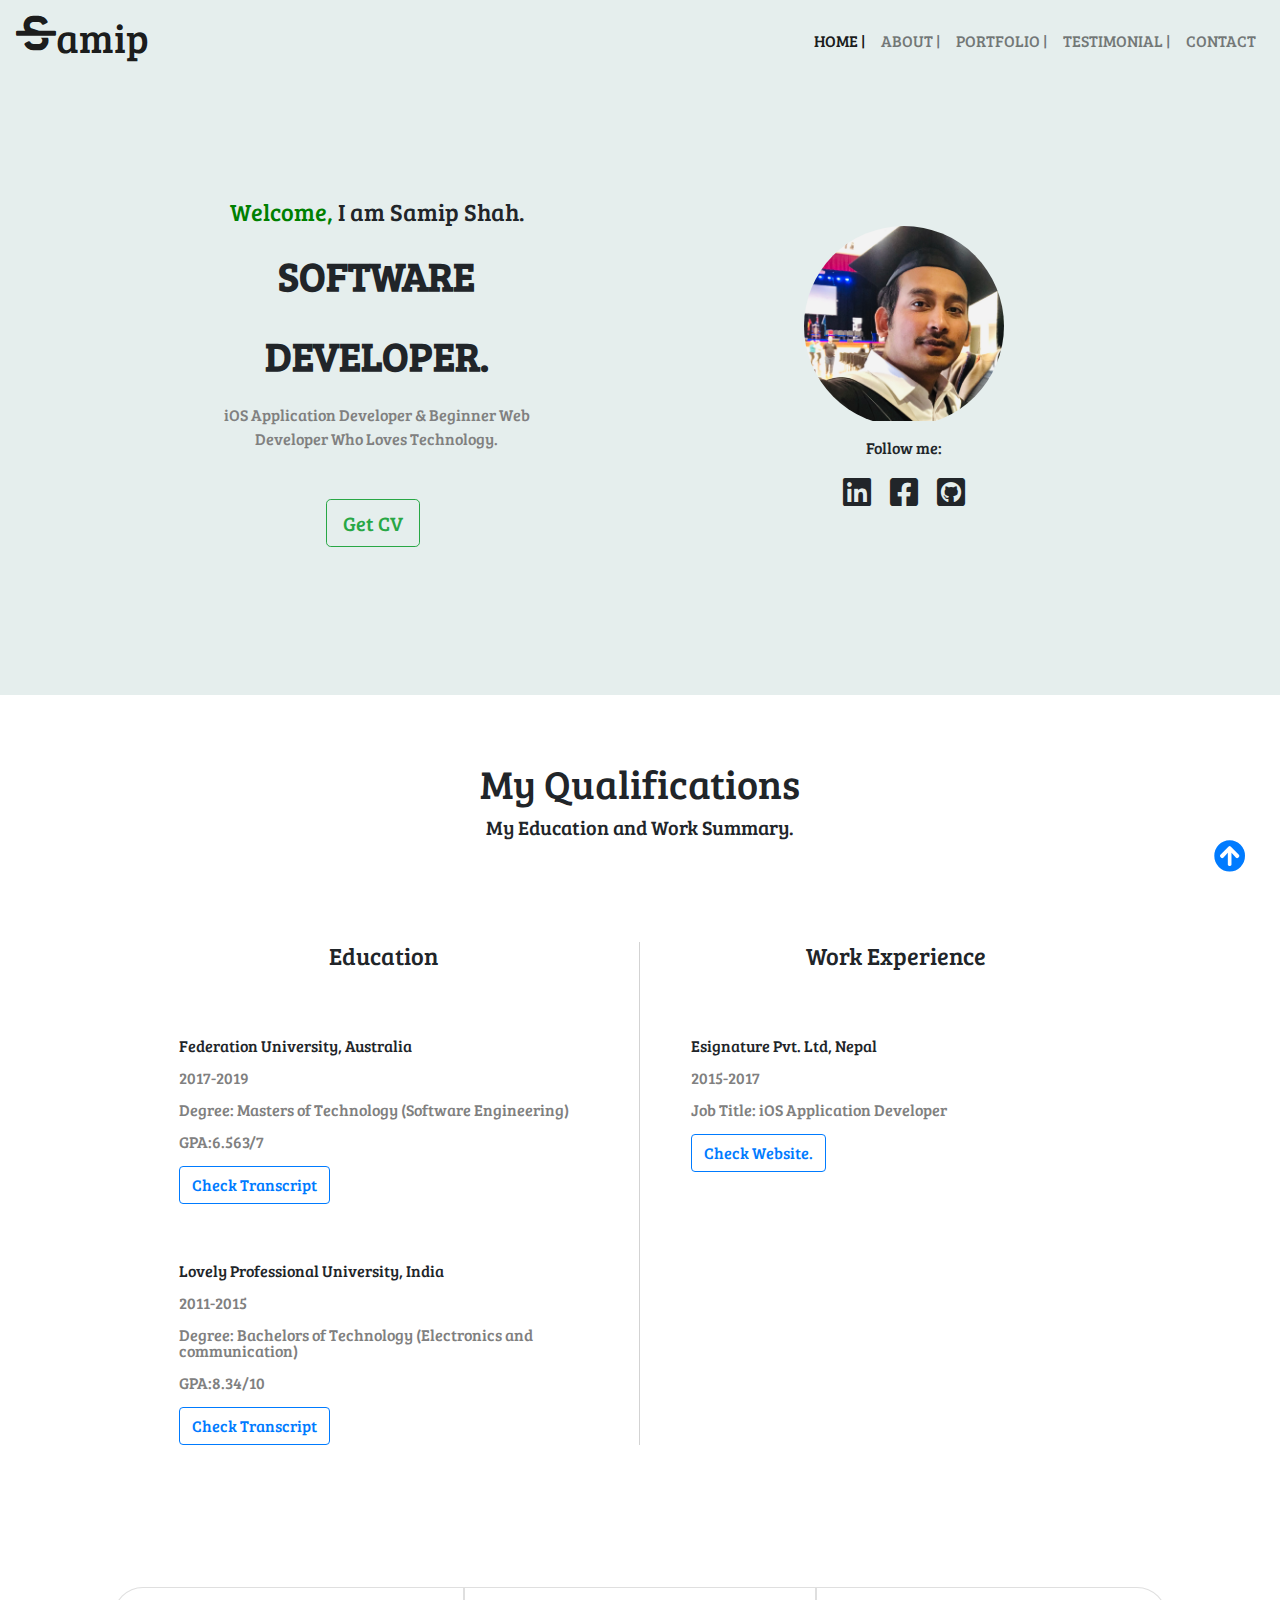
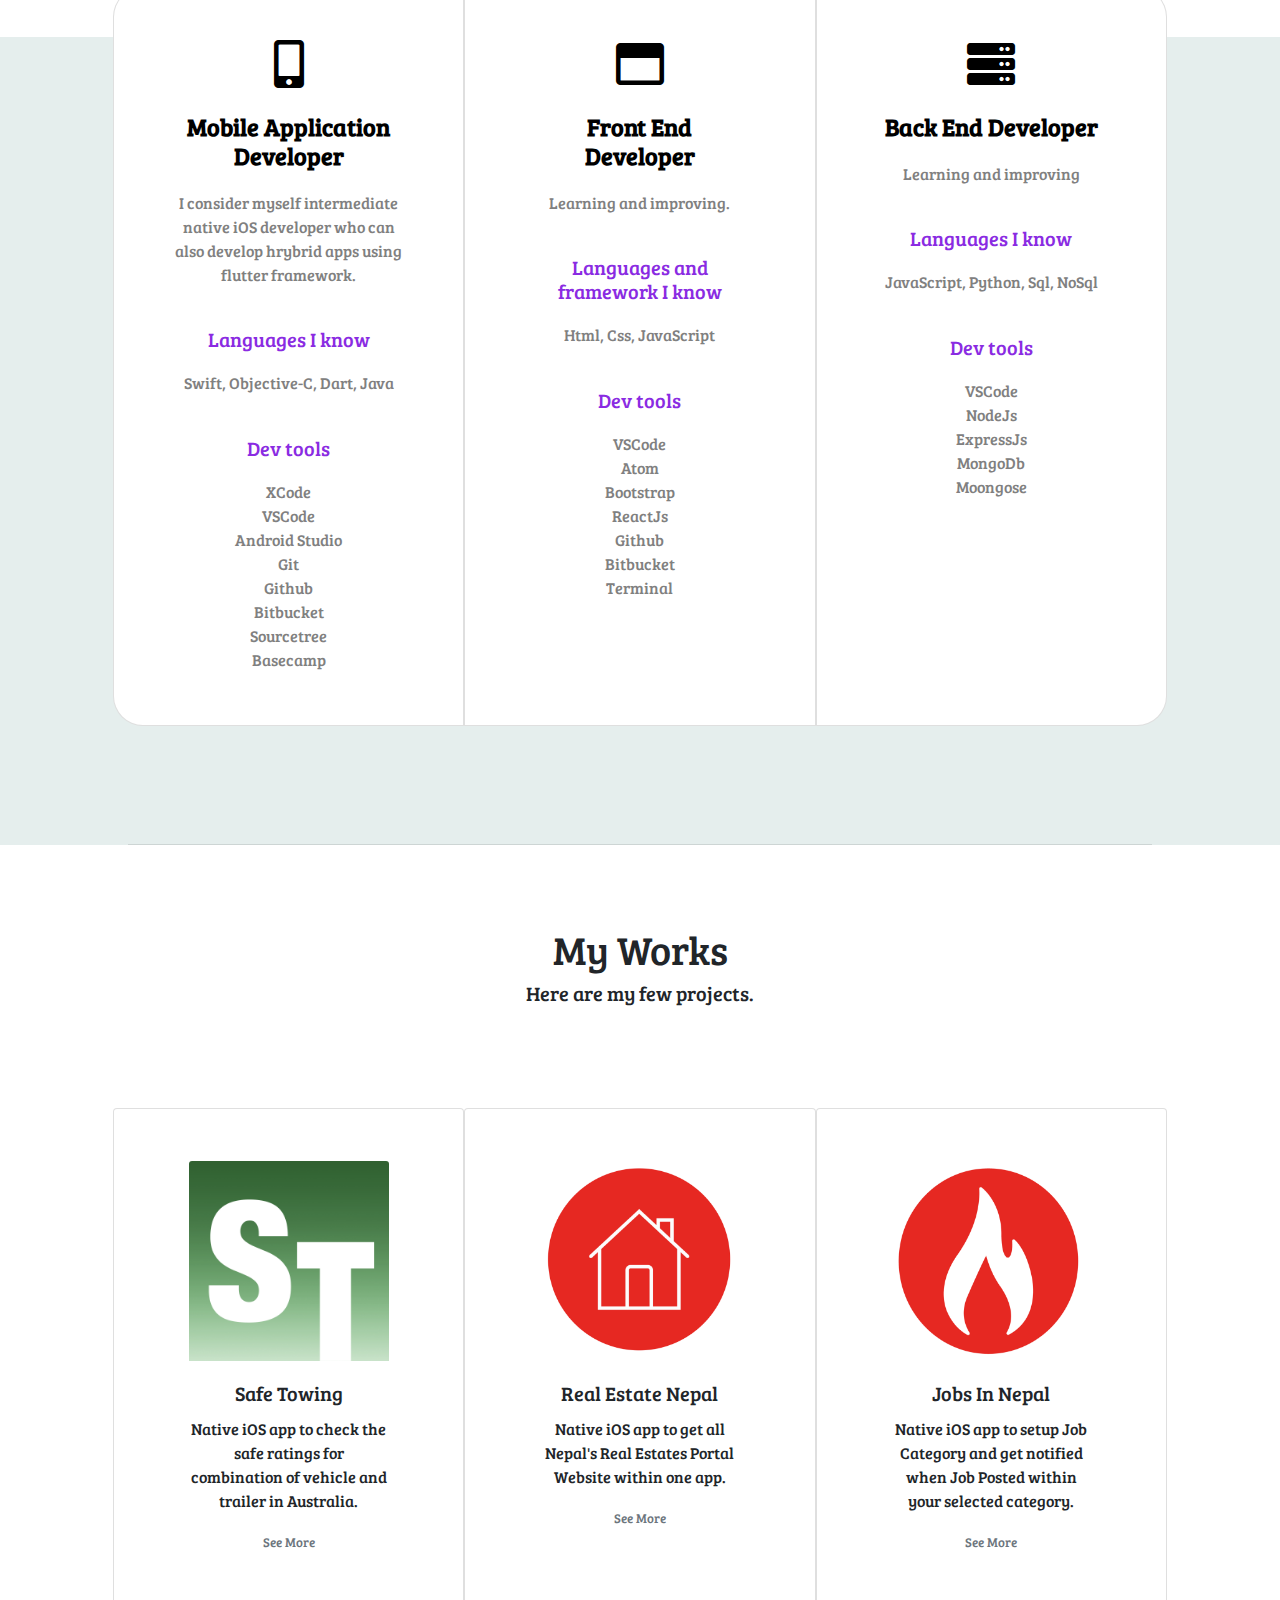
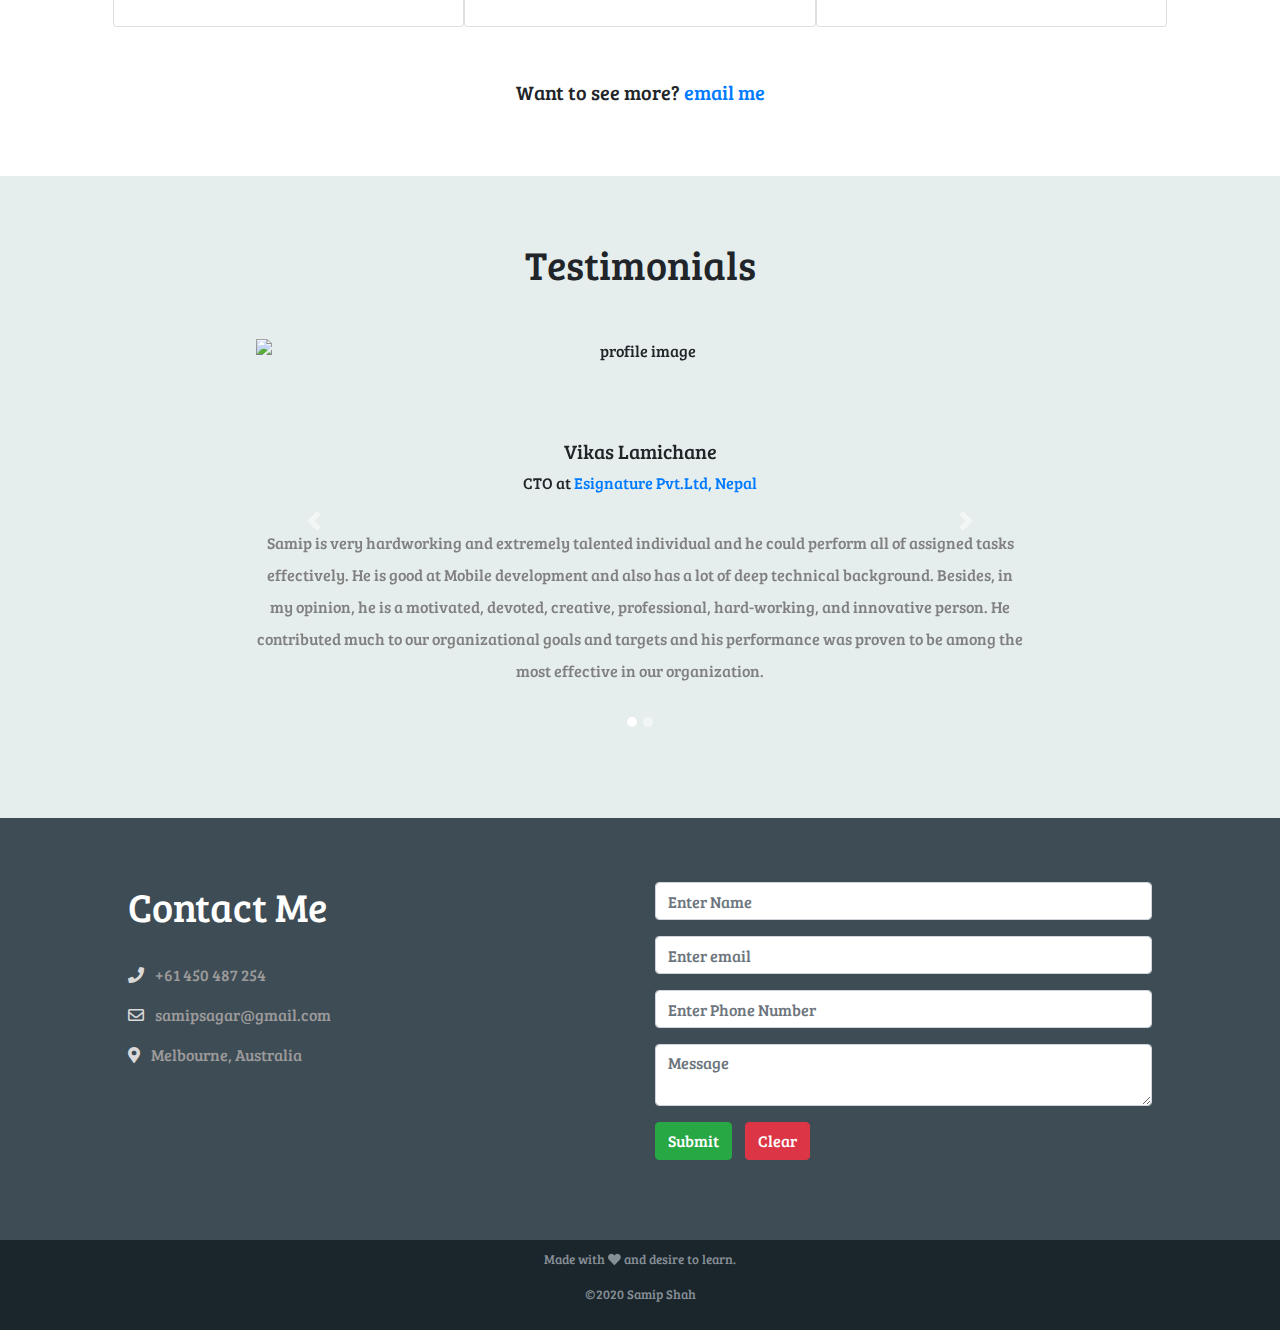
==== commit 29856cee: "Debug and make it appropriate for mobile as well" ====
--- a/index.html
+++ b/index.html
@@ -1,5 +1,6 @@
 <!DOCTYPE html>
 <html lang="en">
+<meta name="viewport" content="width=device-width, initial-scale=1.0">
 
 <head>
     <title>Samip Shah</title>
@@ -94,9 +95,11 @@
                     <p>Degree: Masters of Technology (Software Engineering)</p>
                     <p>GPA:6.563/7</p>
                     <button type="button" class="btn btn-outline-primary">
-                        <a  target="_blank" href="https://drive.google.com/open?id=1aLGm-Ey-hTouqG2l3dbYqwwcHdOQyzbR">Check Transcript</a>
+                        <a target="_blank"
+                            href="https://drive.google.com/open?id=1aLGm-Ey-hTouqG2l3dbYqwwcHdOQyzbR">Check
+                            Transcript</a>
                     </button>
-                </div> 
+                </div>
 
                 <div class="work-experience">
                     <h6>Lovely Professional University, India</h6>
@@ -104,7 +107,8 @@
                     <p>Degree: Bachelors of Technology (Electronics and communication)</p>
                     <p>GPA:8.34/10</p>
                     <button type="button" class="btn btn-outline-primary">
-                        <a  target="_blank" href="https://drive.google.com/open?id=0B0TLT7oJ87lJeVVlQkNkTU81T1k">Check Transcript</a>
+                        <a target="_blank" href="https://drive.google.com/open?id=0B0TLT7oJ87lJeVVlQkNkTU81T1k">Check
+                            Transcript</a>
                     </button>
                 </div>
             </div>
@@ -120,8 +124,8 @@
                     </button>
                 </div>
             </div>
-          </div>
-        
+        </div>
+
     </section>
 
 
@@ -138,17 +142,17 @@
                         <span>Swift,</span> <span>Objective-C,</span> <span>Dart,</span> <span>Java</span>
                     </p>
                     <h5>Dev tools</h5>
-                        <ul>
-                            <li>XCode</li>
-                            <li>VSCode</li>
-                            <li>Android Studio</li>
-                            <li>Git</li>
-                            <li>Github</li>
-                            <li>Bitbucket</li>
-                            <li>Sourcetree</li>
-                            <li>Basecamp</li>
-                        </ul>
-                        
+                    <ul>
+                        <li>XCode</li>
+                        <li>VSCode</li>
+                        <li>Android Studio</li>
+                        <li>Git</li>
+                        <li>Github</li>
+                        <li>Bitbucket</li>
+                        <li>Sourcetree</li>
+                        <li>Basecamp</li>
+                    </ul>
+
 
             </div>
             <div class="col-lg-4 col-md-4  col-sm-12 is-middle-card card">
@@ -156,39 +160,39 @@
                 <h4>Front End Developer</h3>
                     <p> Learning and improving.</p>
                     <h5>Languages and framework I know</h5>
-                        <p>
-                            <span>Html,</span> <span>Css,</span> <span>JavaScript</span>
-                        </p>
-                        <h5>Dev tools</h5>
-                         <ul>
-                             <li>VSCode</li>
-                             <li>Atom</li>
-                             <li>Bootstrap</li>
-                             <li>ReactJs</li>
-                             <li>Github</li>
-                             <li>Bitbucket</li>
-                             <li>Terminal</li>
-
-                         </ul>
-                    
+                    <p>
+                        <span>Html,</span> <span>Css,</span> <span>JavaScript</span>
+                    </p>
+                    <h5>Dev tools</h5>
+                    <ul>
+                        <li>VSCode</li>
+                        <li>Atom</li>
+                        <li>Bootstrap</li>
+                        <li>ReactJs</li>
+                        <li>Github</li>
+                        <li>Bitbucket</li>
+                        <li>Terminal</li>
+
+                    </ul>
+
             </div>
             <div class="col-lg-4  col-md-4  col-sm-12 is-last-card card">
                 <i class="fas fa-server fa-3x"></i>
                 <h4>Back End Developer</h4>
                 <p>Learning and improving</p>
                 <h5>Languages I know</h5>
-                    <p>
-                        <span>JavaScript,</span> <span>Python,</span> <span>Sql,</span> <span>NoSql</span>
-                    </p>
-                    <h5>Dev tools</h5>
-                    <ul>
-                        <li>VSCode</li>
-                        <li>NodeJs</li>
-                        <li>ExpressJs</li>
-                        <li>MongoDb</li>
-                        <li>Moongose</li>
-
-                    </ul>
+                <p>
+                    <span>JavaScript,</span> <span>Python,</span> <span>Sql,</span> <span>NoSql</span>
+                </p>
+                <h5>Dev tools</h5>
+                <ul>
+                    <li>VSCode</li>
+                    <li>NodeJs</li>
+                    <li>ExpressJs</li>
+                    <li>MongoDb</li>
+                    <li>Moongose</li>
+
+                </ul>
             </div>
 
         </div>
@@ -197,7 +201,7 @@
     </section>
 
 
-  
+
     <!-- Portfolio Section-->
 
     <section id="portfolio-section">
@@ -207,7 +211,7 @@
 
         <div class="row">
             <div class=" col-lg-4 col-md-6 card">
-                <img src="/images/safe-towing.png" class="card-img-top" alt="image">
+                <img src="images/safe-towing.png" class="card-img-top" alt="image">
                 <div class="card-body">
                     <h5 class="card-title">Safe Towing</h5>
                     <p class="card-text">Native iOS app to check the safe ratings for combination of vehicle and trailer
@@ -221,7 +225,7 @@
             </div>
 
             <div class=" col-lg-4 col-md-6 card">
-                <img src="/images/real-estate-nepal.png" class="card-img-top" alt="image">
+                <img src="images/real-estate-nepal.png" class="card-img-top" alt="image">
                 <div class="card-body">
                     <h5 class="card-title">Real Estate Nepal</h5>
                     <p class="card-text">Native iOS app to get all Nepal's Real Estates Portal Website within one app.
@@ -234,7 +238,7 @@
             </div>
 
             <div class=" col-lg-4 col-md-6 card">
-                <img src="/images/jobs-in-nepal.png" class="card-img-top" alt="image">
+                <img src="images/jobs-in-nepal.png" class="card-img-top" alt="image">
                 <div class="card-body">
                     <h5 class="card-title">Jobs In Nepal</h5>
                     <p class="card-text">Native iOS app to setup Job Category and get notified when Job Posted within
@@ -314,27 +318,50 @@
             </div>
 
             <div class="contact-form col-lg-6">
-                <form action="mailto:samipsagar@gmail.com" method="post" enctype="text/plain">
-                    <div class="form-group">
-                        <input type="text" class="form-control" id="input-name" placeholder="Enter Name">
+                <form id="contact-form" enctype="text/plain">
+                    <div class="form-group">
+                        <input type="text" class="form-control" id="input-name" name="name" placeholder="Enter Name">
                     </div>
                     <div class="form-group">
                         <input type="email" class="form-control" id="input-email" aria-describedby="emailHelp"
-                            placeholder="Enter email">
-                    </div>
-                    <div class="form-group">
-                        <input type="tel" class="form-control" id="input-tel" placeholder="Enter Phone Number">
-                    </div>
-                    <div class="form-group">
-                        <textarea class="form-control" aria-label="textarea" placeholder="Message"></textarea>
-                    </div>
-                    <div class="form-group">
-                        <button type="submit" class="btn btn-success ">Submit</button>
-                        <button class="btn btn-danger ">Clear</button>
+                            name="email" placeholder="Enter email">
+                    </div>
+                    <div class="form-group">
+                        <input type="tel" class="form-control" name="phone" id="input-tel"
+                            placeholder="Enter Phone Number">
+                    </div>
+                    <div class="form-group">
+                        <textarea class="form-control" aria-label="textarea" name="message"
+                            placeholder="Message"></textarea>
+                    </div>
+                    <div class="form-group">
+                        <button type="button" class="btn btn-success" onclick="submitForm()">Submit</button>
+                        <button type="button" class="btn btn-danger" onclick="resetContactForm()">Clear</button>
                     </div>
                 </form>
             </div>
         </div>
+
+        <script>
+            function resetContactForm() {
+                document.getElementById("contact-form").reset();
+            }
+
+            function submitForm() {
+                event.preventDefault();
+                
+                const form = $("#contact-form");
+                const name = $("input[name='name']",form).val();
+                const sender_email = $("input[name='email']",form).val();
+                const phone = $("input[name='phone']",form).val();
+                const message = $("textarea[name='message']",form).val();
+               
+                const email = 'samipsagar@gmail.com';
+                const subject = 'Just Checked Your Website';
+                const emailBody = " Hello Samip %0D%0A %0D%0A" + message + "%0D%0A %0D%0A %0D%0A" + name + "%0D%0A" + sender_email + "%0D%0A" + phone; 
+                window.location = 'mailto:' + email + '?subject=' + subject + '&body=' + emailBody;
+            }
+        </script>
 
     </section>
 
--- a/styles.css
+++ b/styles.css
@@ -8,7 +8,7 @@
     font-family: "Bree Serif","Crete Round","Helvetica Neue",Helvetica,Arial,sans-serif;
     text-align: center;
     margin: 0;
-    padding: 0;
+    padding: 50px 0 0 0;
 }
 
 
